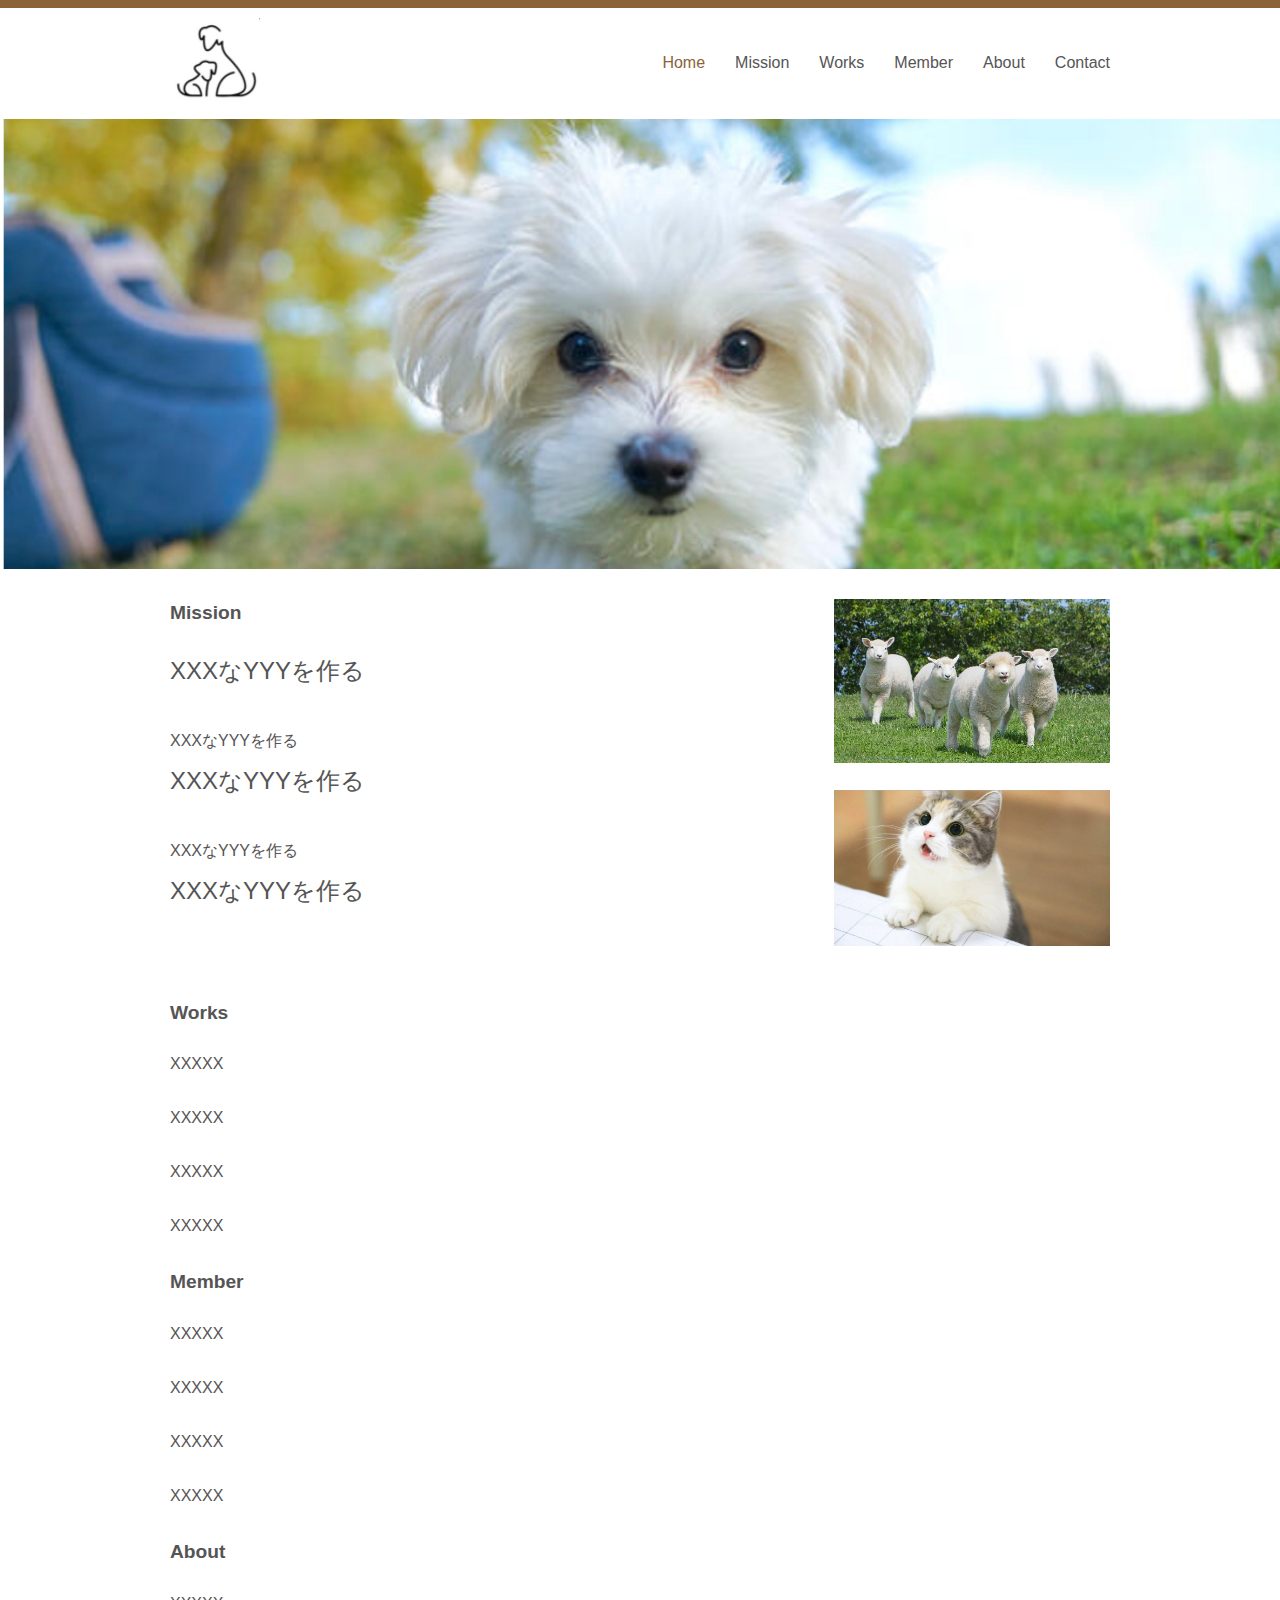
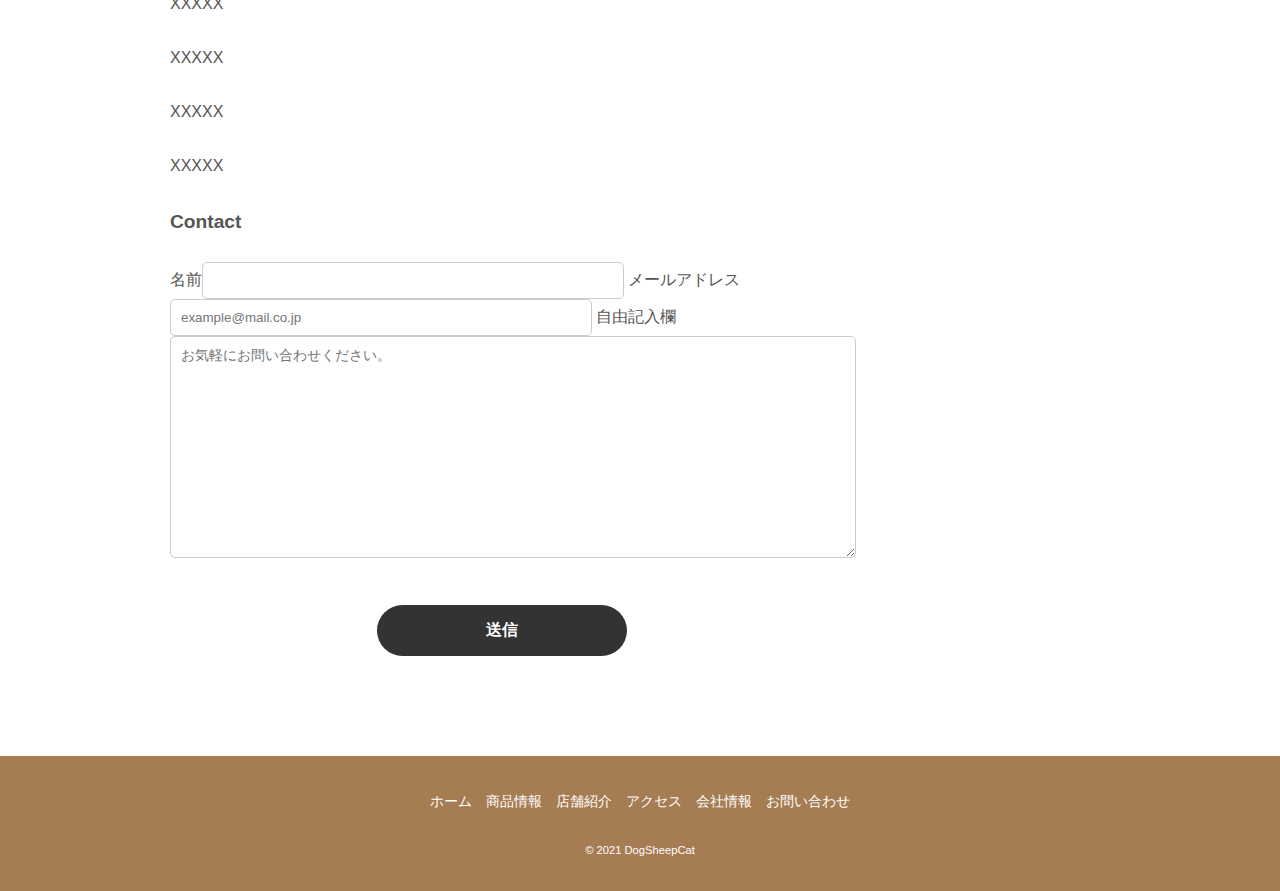
==== index.html @ 5a68ae1f "Update index.html" ====
<!DOCTYPE html>
<html lang="ja">
	<head>
		<meta charset="UTF-8" />
		<meta http-equiv="X-UA-Compatible" content="IE=edge" />
		<meta name="viewport" content="width=device-width, initial-scale=1.0" />
		<meta name="description" content="Sample Cafeの公式ウェブサイトです。商品情報、店舗紹介、アクセス、会社情報など">		<title>DogSheepCat</title>
		<link rel="stylesheet" href="css/html5reset-1.6.1.css" />
		<link rel="stylesheet" href="css/style.css" />
	</head>
	<!-- header begin -->
	<body id="home">
		<header id="top">
			<div class="header_content wrapper">
				<h1>
					<img
						class="header_logo"
						src="img/cafe_sample_logo.png"
						alt="Sample Cafe"
					/>
				</h1>
				<nav>
					<ul>
						<li class="current"><a href="index.html">Home</a></li>
						<li><a href="#num1">Mission</a></li>
						<li><a href="#num2">Works</a></li>
						<li><a href="#num3">Member</a></li>
						<li><a href="#num4">About</a></li>
						<li><a href="#num5">Contact</a></li>
					</ul>
				</nav>
			</div>
			<div id="main_image"></div>
			
		</header>
		<!-- header end -->
		<!-- contents begin -->
		<div class="contents wrapper">
			<!-- main begin -->
			<main id="contents">
				<section id="mission">
					<h2 id="num1">Mission</h2>
					<dl>
						<dt>XXXなYYYを作る</dt>
						
						<dd>XXXなYYYを作る</dd>
						
						<dt>XXXなYYYを作る</dt>
						
						<dd>XXXなYYYを作る</dd>
						
						<dt>XXXなYYYを作る</dt>
					
					</dl>
				</section>
				<section id="works">
					<h2 id="num2">Works</h2>
					<ul>
						<li>XXXXX</li>
						<li>XXXXX</li>
						<li>
							XXXXX
						</li>
						<li>XXXXX</li>
					</ul>
				</section>
				<section id="member">
					<h2 id="num3">Member</h2>
					<ul>
						<li>XXXXX</li>
						<li>XXXXX</li>
						<li>
							XXXXX
						</li>
						<li>XXXXX</li>
					</ul>
				</section>
				<section id="about">
					<h2 id="num4">About</h2>
					<ul>
						<li>XXXXX</li>
						<li>XXXXX</li>
						<li>
							XXXXX
						</li>
						<li>XXXXX</li>
					</ul>
				</section>
				<section id="contact">
					<h2 id="num5">Contact</h2>
					<ul>
						
						<form action="https://docs.google.com/forms/u/1/d/e/1FAIpQLSfZDxfUa77P49QGMpbqjDqscBNcl6CJNqtfZYKreMTOyges0Q/formResponse"　method="post" id="mG61Hd"　target="hidden_iframe" onsubmit="submitted=true;">
							<label>名前<input id="nickname" type="text" name=entry.408932729" class="form-text"></label>
							<label for="email">メールアドレス</label>
							<input id="email" type="text" name=entry.730179269" required  class="form-text" placeholder="example@mail.co.jp">
							<label for="msg">自由記入欄</label>
							<textarea id="msg" name=entry.574450616" class="form-textarea" placeholder="お気軽にお問い合わせください。"></textarea>
							<input class="contact-submit" type="submit" value="送信" />
						</form>
												      
						<script type="text/javascript">
						  var submitted = false;
						</script>
						<iframe name="hidden_iframe" id="hidden_iframe" style="display:none;" onload="if(submitted){window.location='thanks.html';}"></iframe>
						
					</ul>
				</section>
			</main>
			<!-- main end -->
			<!-- sidebar begin -->
			<aside id="sidebar">
				<ul>
					<li>
						<a href="#"
							><img
								src="img/cafe_sample_banner1.jpg"
								alt="季節のおすすめ商品はこちら"
						/></a>
					</li>
					<li>
						<a href="#"
							><img
								src="img/cafe_sample_banner2.jpg"
								alt="コーヒー豆の豆知識"
						/></a>
					</li>
				</ul>
			</aside>
		</div>
		<!-- sidebar end -->
		<!-- contents end -->
		<!-- footer begin -->
		<footer>
			<ul>
				<li><a href="index.html">ホーム</a></li>
				<li><a href="#">商品情報</a></li>
				<li><a href="#">店舗紹介</a></li>
				<li><a href="#">アクセス</a></li>
				<li><a href="#">会社情報</a></li>
				<li><a href="#">お問い合わせ</a></li>
			</ul>
			<small>&copy; 2021 DogSheepCat </small>
		</footer>
		<!-- footer end -->
	</body>
</html>
---- css/style.css ----
@charset "utf-8";

/* common */
html {
	font-size: 100%;
}

body {
	font-family: 'Hiragino Kaku Gothic proN', 'メイリオ', sans-serif;
	color: #555;
	line-height: 1.5;
}

img {
	width: 100%;
}

.wrapper {
	max-width: 940px;
	margin: 0 auto;
	padding: 0 10px;
}

/* header */
header {
	border-top: 8px solid #8c6239;
}

.header_logo {
	width: 90px;
}

.header_content {
	display: flex;
	align-items: center;
	justify-content: space-between;
	margin: 10px auto;
}

header nav ul {
	display: flex;
}

header nav ul li {
	margin-left: 30px;
}

header nav ul li a {
	text-decoration: none;
	color: #555;
}

header nav ul li a:hover,
header nav ul li a:active,
header nav ul li.current a {
	color: #8c6239;
}


#main_image {
	width: 100%;
	height: 50vh;
	background-image: url(../img/cafe_sample_cafe.jpg);
	background-repeat: no-repeat;
	background-position: center;
	background-size: cover;
}

/* contents */
.contents {
	display: flex;
	justify-content: space-between;
	margin-top: 30px;
}

#main_content {
	width: 65%;
}

#sidebar {
	width: 75%;
}

#home h2 {
	margin-bottom: 20px;
	padding-bottom: 5px;
	border-bottom: 1px;
	font-size: 1.2rem;
}

#mission dl {
	display: flex;
	flex-wrap: wrap;
	margin-bottom: 50px;
}

#mission dt {
	width: 20em;
	font-size: 1.5rem;
}

#mission dd {
	width: calc(100% - 20em);
}

#mission dd {
	margin-bottom: 10px;
}

#mission dt {
	margin-bottom: 40px;
}

#works ul li {
	margin-bottom: 30px;
	list-style-type: none;
}

#member ul li {
	margin-bottom: 30px;
	list-style-type: none;
}

#about ul li {
	margin-bottom: 30px;
	list-style-type: none;
}

#contact ul li {
	margin-bottom: 30px;
	list-style-type: none;
}

#sidebar ul li {
	margin-bottom: 20px;
	list-style-type: none;
}

/* footer */
footer {
	margin-top: 100px;
	padding: 30px;
	text-align: center;
	color: #fff;
	background-color: #a67c52;
}

footer ul {
	margin-bottom: 20px;
	font-size: 0.9rem;
}

footer ul li {
	display: inline-block;
	margin: 5px;
}

footer ul li a {
	color: #fff;
}

footer ul li a:link {
	text-decoration: none;
}

footer ul li a:hover,
footer ul li a:active {
	opacity: 0.7;
}

small {
	font-size: 0.7rem;
}

.label {
    display: block;
}


input[type="nickname"]{
padding: 10px;
width: 100%;
color:#999;
margin-bottom: 40px;
}
input[type="email"]{
padding: 10px;
width: 100%;
color:#999;
margin-bottom: 40px;
}
textarea{
padding: 10px;
height: 100px;
color:#999;
font-size: 14px;
width: 100%;
margin-bottom: 40px;
}
button{
background: #8c6239;
color: #ffffff;
font-size:16px;
font-weight:bold;
padding: 10px 20px;
margin: 0 5px;
margin-bottom: 10px;
}

.form-text {
    width: 100%;
    padding: 10px;
    border-radius: 5px;
    border: 1px solid #ccc;
    appearance: none;
    -webkit-appearance: none;
    -moz-appearance: none;
    max-width: 400px;
}

.form-textarea {
    width: 100%;
    padding: 10px;
    height: 200px;
    border-radius: 5px;
    border: 1px solid #ccc;
    appearance: none;
    -webkit-appearance: none;
    -moz-appearance: none;
}

.contact-submit {
  width: 250px;
  background-color: #333;
  color: #fff;
  font-weight: bold;
  display: block;
  margin: 0 auto;
  font-size: 16px;
  padding: 15px;
  border-radius: 100vh;
  border: none;
  appearance: none;
  -webkit-appearance: none;
  -moz-appearance: none;
  cursor: pointer;
}


/* responsive */
@media (max-width: 600px) {
	html {
		font-size: 87.5%;
	}
	.header_logo {
		width: 60px;
	}
	.contents {
		flex-direction: column;
		margin-top: 10px;
	}
	#main_content,
	#sidebar {
		width: 100%;
	}
}
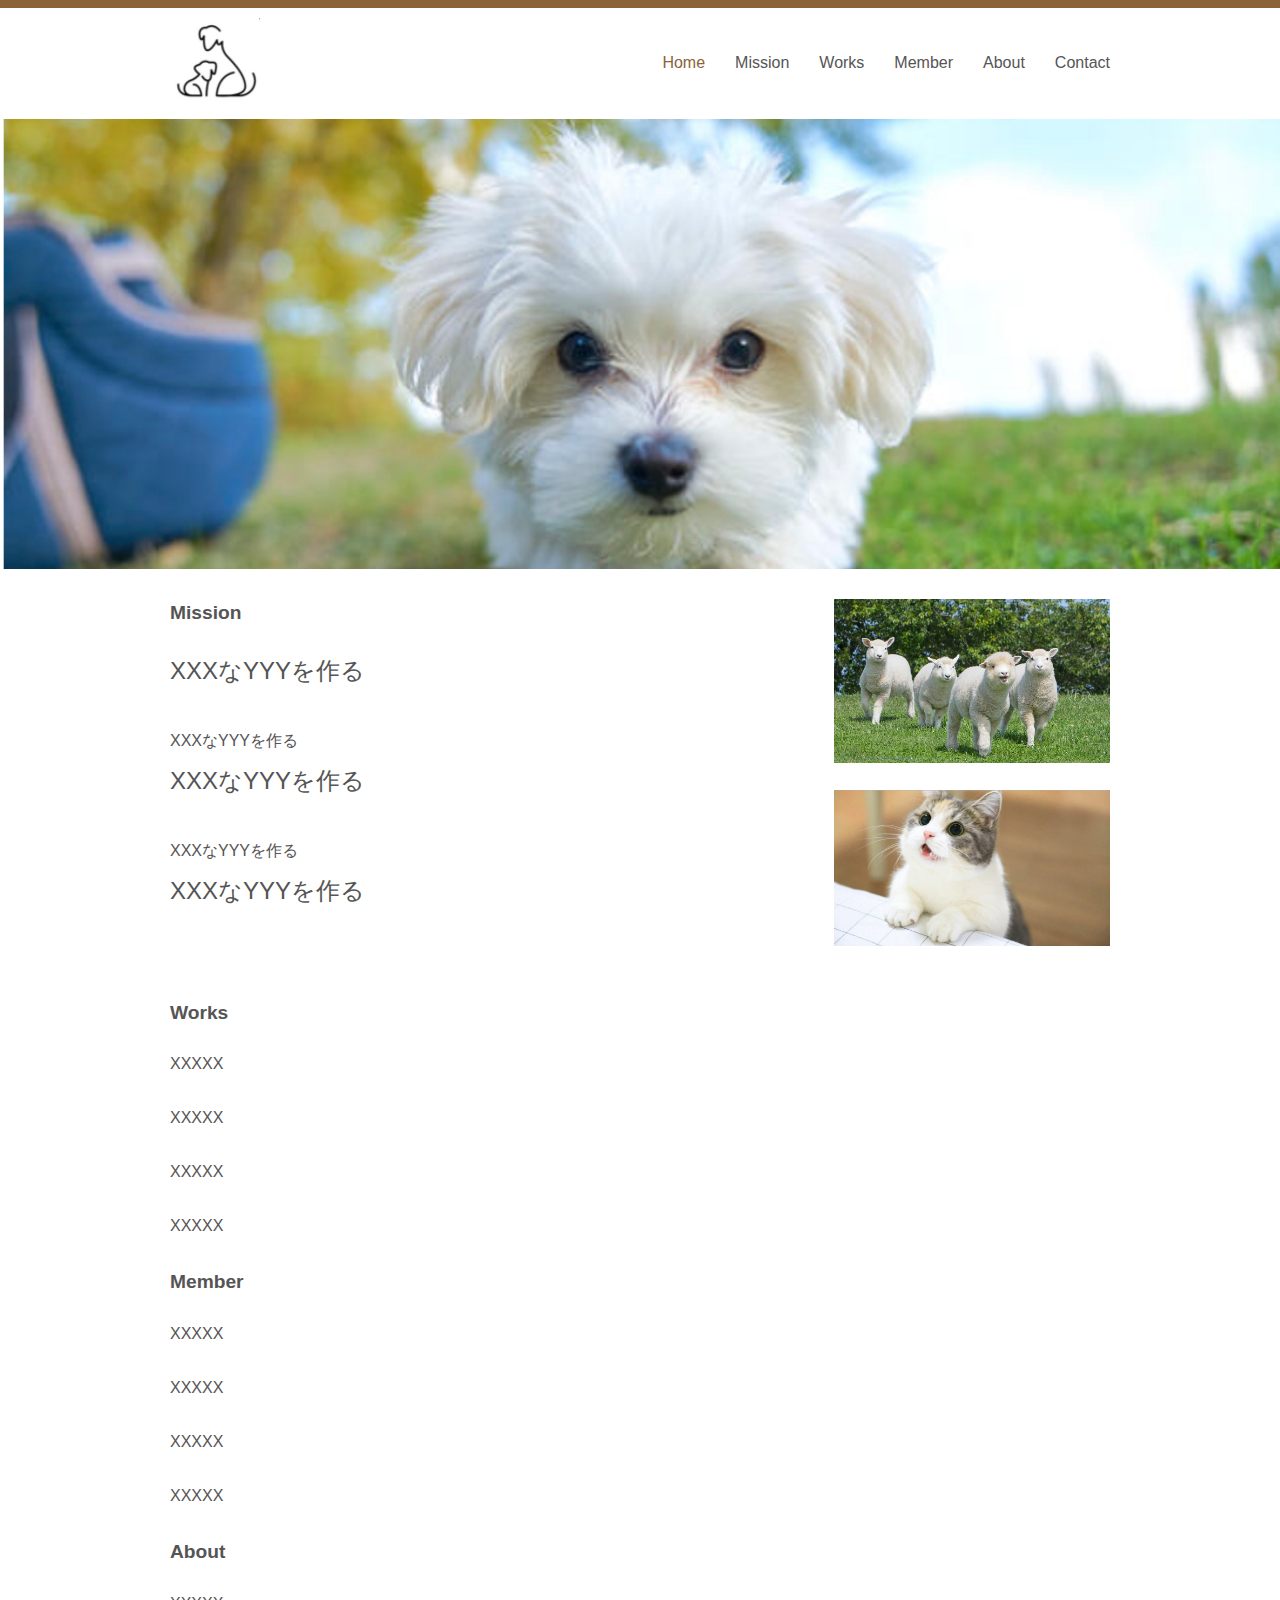
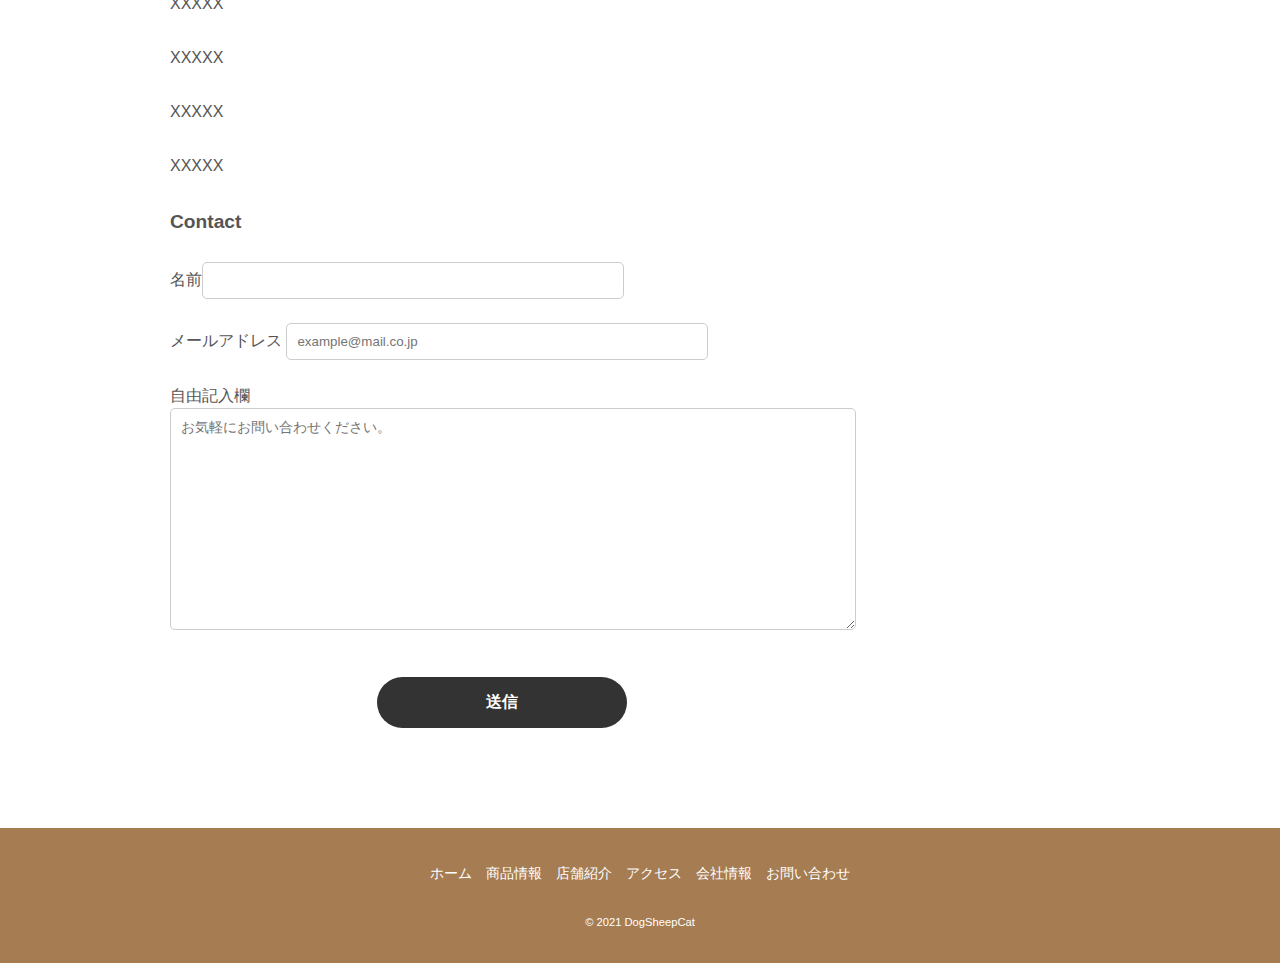
==== commit b8e7fb8f: "Update index.html" ====
--- a/index.html
+++ b/index.html
@@ -92,8 +92,10 @@
 						
 						<form action="https://docs.google.com/forms/u/1/d/e/1FAIpQLSfZDxfUa77P49QGMpbqjDqscBNcl6CJNqtfZYKreMTOyges0Q/formResponse"　method="post" id="mG61Hd"　target="hidden_iframe" onsubmit="submitted=true;">
 							<label>名前<input id="nickname" type="text" name=entry.408932729" class="form-text"></label>
+								<br></br>
 							<label for="email">メールアドレス</label>
 							<input id="email" type="text" name=entry.730179269" required  class="form-text" placeholder="example@mail.co.jp">
+								<br></br>
 							<label for="msg">自由記入欄</label>
 							<textarea id="msg" name=entry.574450616" class="form-textarea" placeholder="お気軽にお問い合わせください。"></textarea>
 							<input class="contact-submit" type="submit" value="送信" />
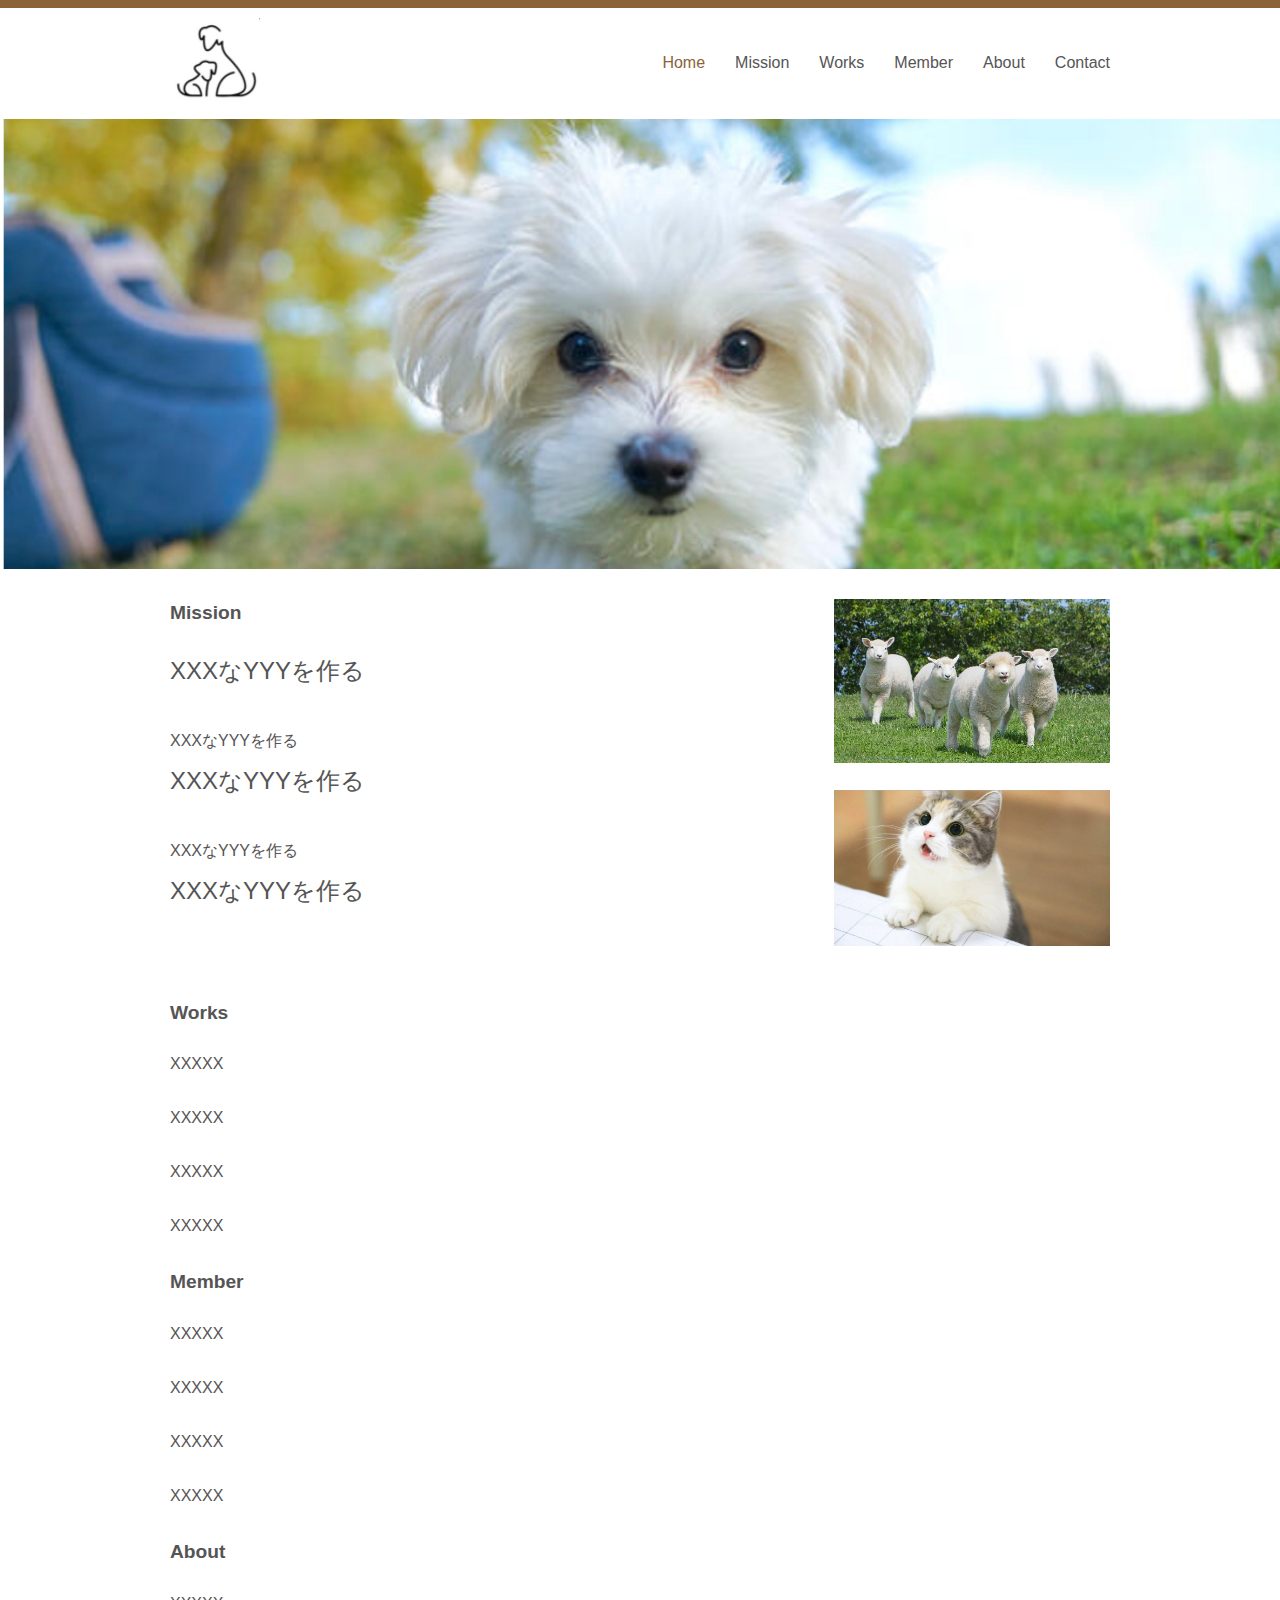
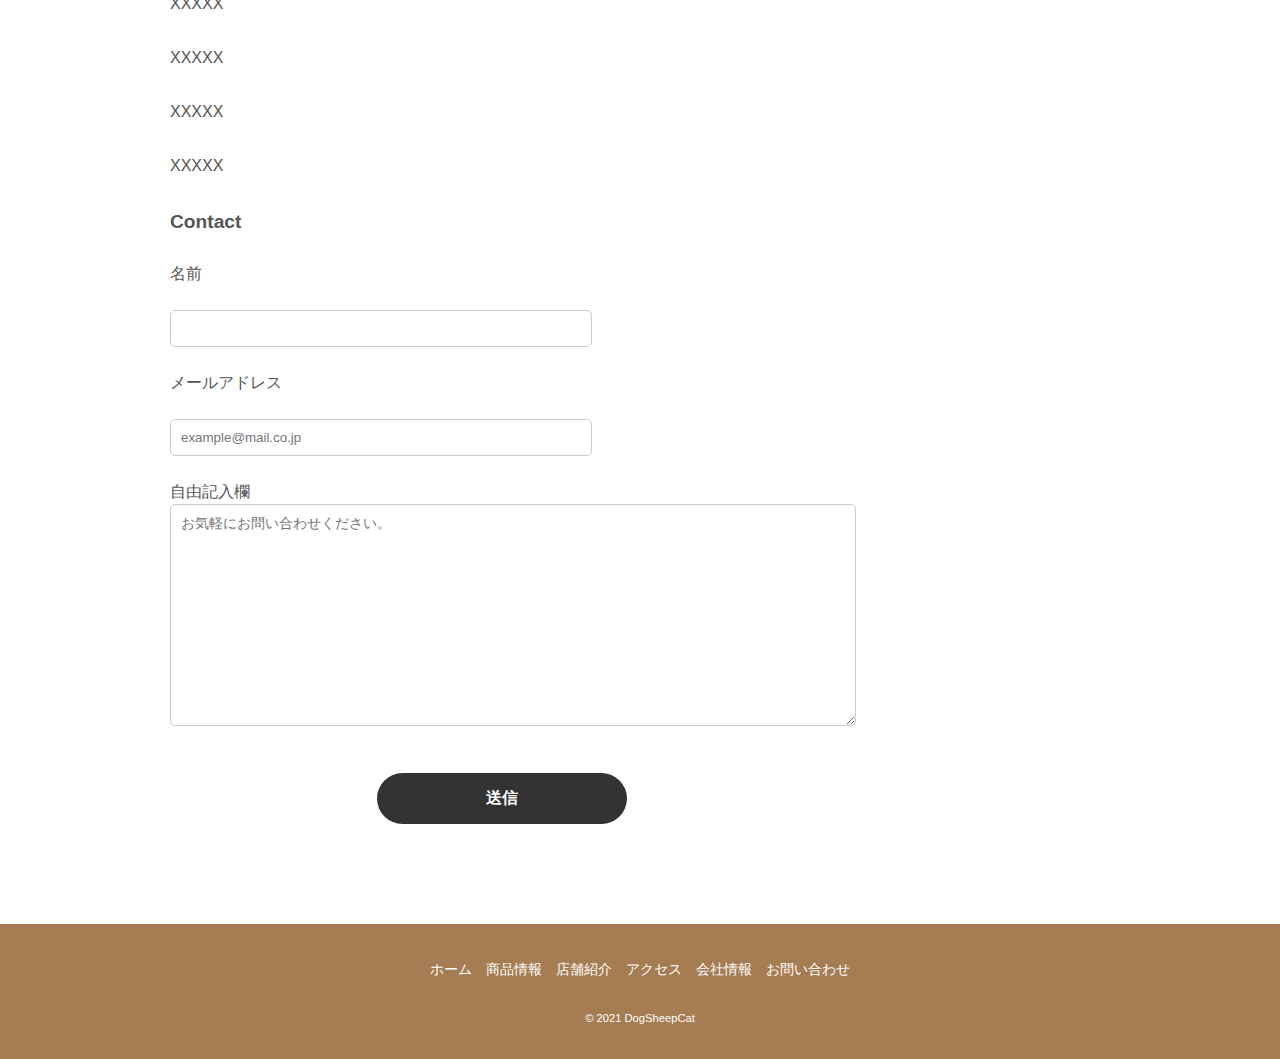
==== commit bca26eac: "Update index.html" ====
--- a/index.html
+++ b/index.html
@@ -91,9 +91,12 @@
 					<ul>
 						
 						<form action="https://docs.google.com/forms/u/1/d/e/1FAIpQLSfZDxfUa77P49QGMpbqjDqscBNcl6CJNqtfZYKreMTOyges0Q/formResponse"　method="post" id="mG61Hd"　target="hidden_iframe" onsubmit="submitted=true;">
-							<label>名前<input id="nickname" type="text" name=entry.408932729" class="form-text"></label>
+							<label>名前
+								<br></br>
+								<input id="nickname" type="text" name=entry.408932729" class="form-text"></label>
 								<br></br>
 							<label for="email">メールアドレス</label>
+									  <br></br>
 							<input id="email" type="text" name=entry.730179269" required  class="form-text" placeholder="example@mail.co.jp">
 								<br></br>
 							<label for="msg">自由記入欄</label>
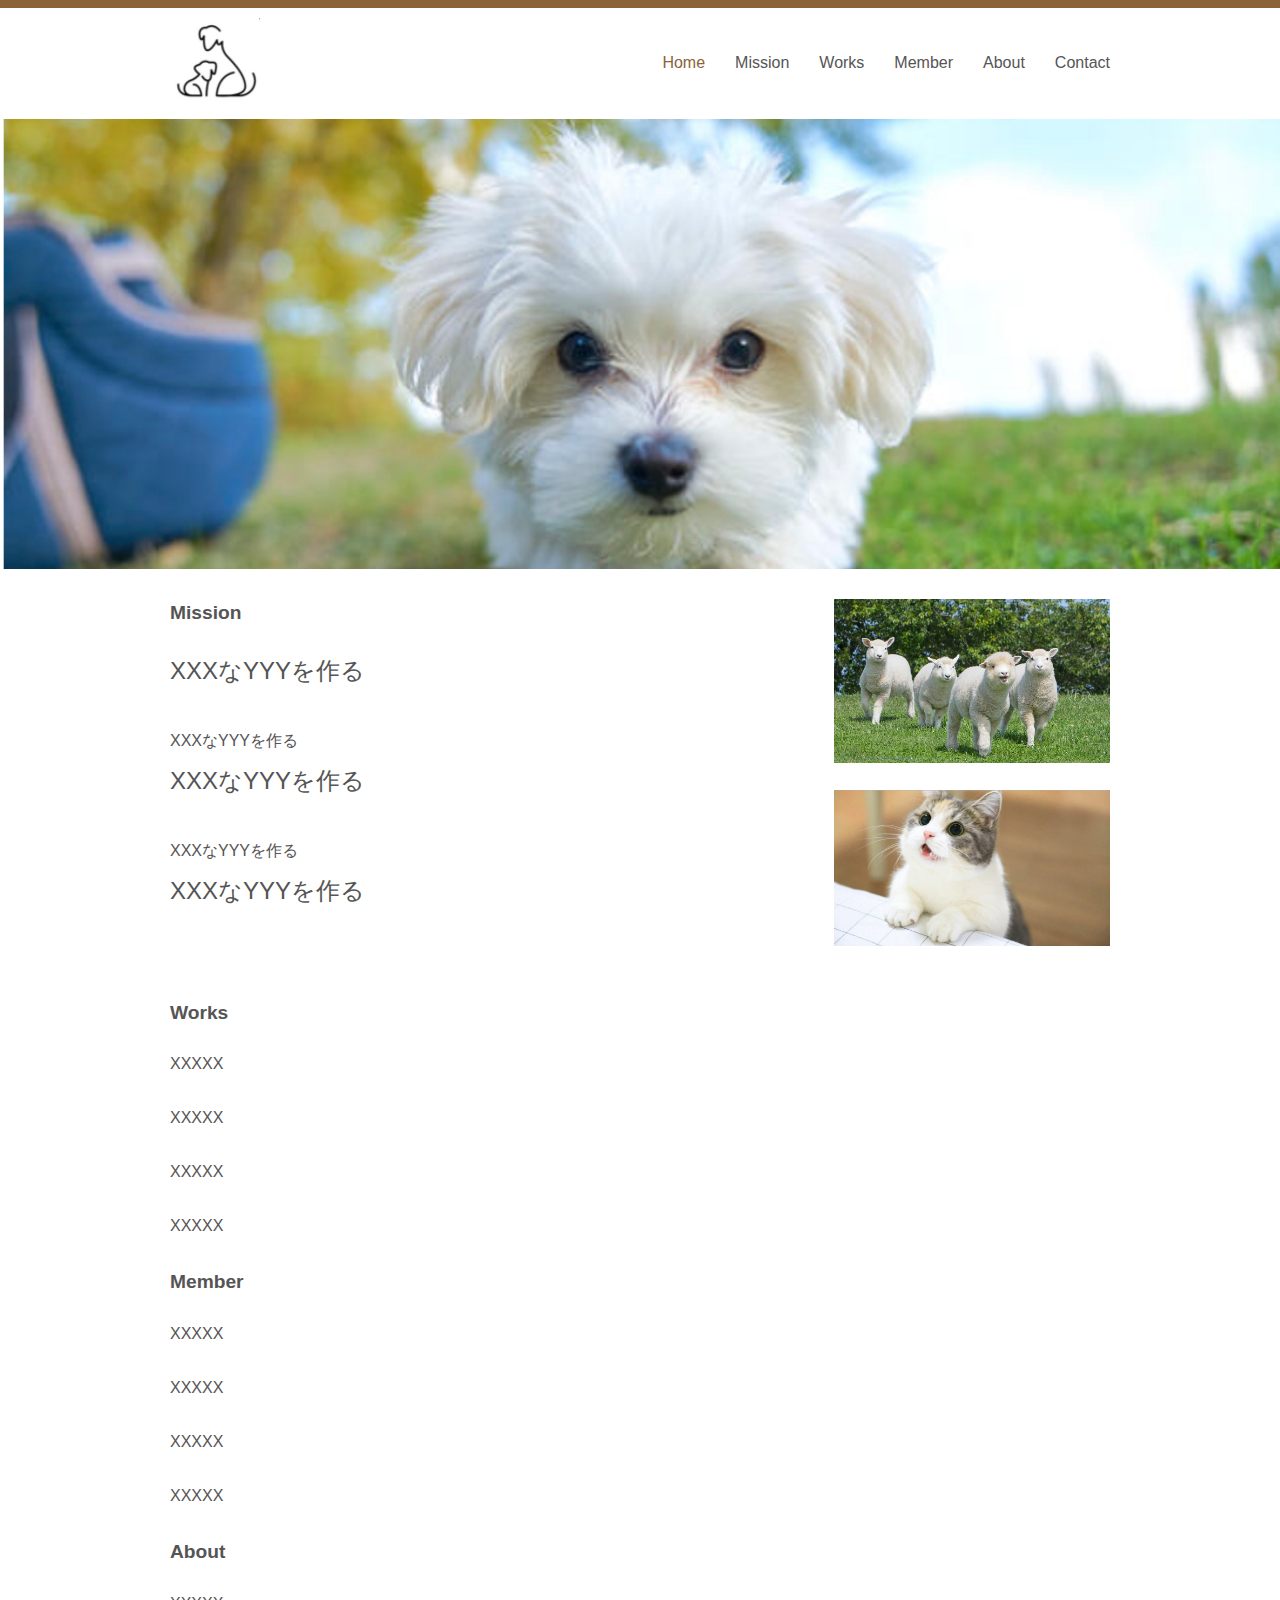
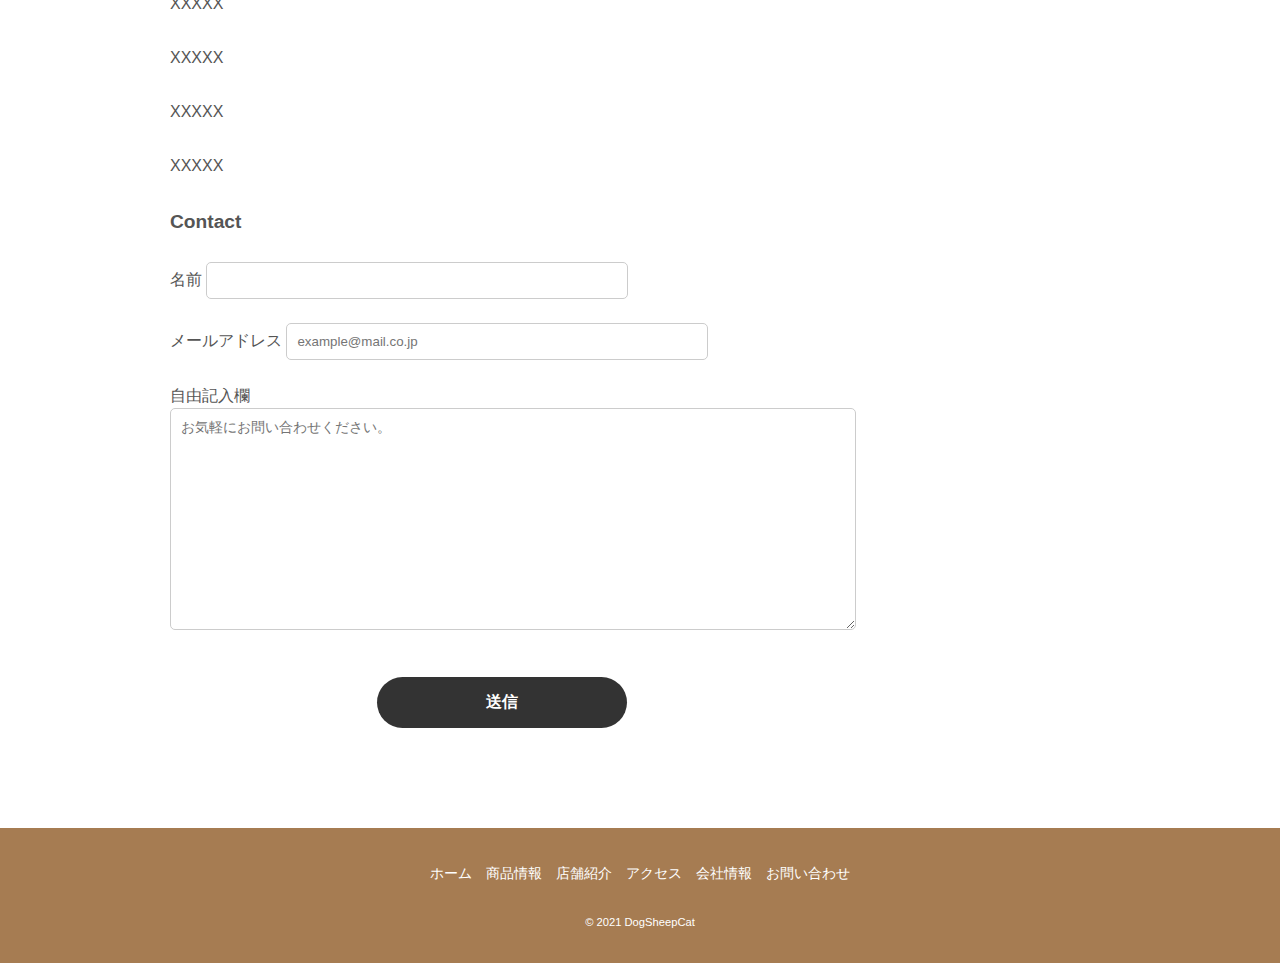
==== commit b17146a8: "Update index.html" ====
--- a/index.html
+++ b/index.html
@@ -90,25 +90,23 @@
 					<h2 id="num5">Contact</h2>
 					<ul>
 						
-						<form action="https://docs.google.com/forms/u/1/d/e/1FAIpQLSfZDxfUa77P49QGMpbqjDqscBNcl6CJNqtfZYKreMTOyges0Q/formResponse"　method="post" id="mG61Hd"　target="hidden_iframe" onsubmit="submitted=true;">
+						<form action="https://docs.google.com/forms/u/1/d/e/1FAIpQLSfZDxfUa77P49QGMpbqjDqscBNcl6CJNqtfZYKreMTOyges0Q/formResponse" method="POST" id="mG61Hd"　target="hidden_iframe" onsubmit="submitted=true;">
 							<label>名前
-								<br></br>
 								<input id="nickname" type="text" name=entry.408932729" class="form-text"></label>
 								<br></br>
 							<label for="email">メールアドレス</label>
-									  <br></br>
 							<input id="email" type="text" name=entry.730179269" required  class="form-text" placeholder="example@mail.co.jp">
 								<br></br>
 							<label for="msg">自由記入欄</label>
 							<textarea id="msg" name=entry.574450616" class="form-textarea" placeholder="お気軽にお問い合わせください。"></textarea>
 							<input class="contact-submit" type="submit" value="送信" />
-						</form>
-												      
+					      
 						<script type="text/javascript">
 						  var submitted = false;
 						</script>
 						<iframe name="hidden_iframe" id="hidden_iframe" style="display:none;" onload="if(submitted){window.location='thanks.html';}"></iframe>
 						
+						</form>
 					</ul>
 				</section>
 			</main>
--- a/css/style.css
+++ b/css/style.css
@@ -172,22 +172,16 @@
 	font-size: 0.7rem;
 }
 
-.label {
-    display: block;
-}
-
 
 input[type="nickname"]{
 padding: 10px;
 width: 100%;
 color:#999;
-margin-bottom: 40px;
 }
 input[type="email"]{
 padding: 10px;
 width: 100%;
 color:#999;
-margin-bottom: 40px;
 }
 textarea{
 padding: 10px;
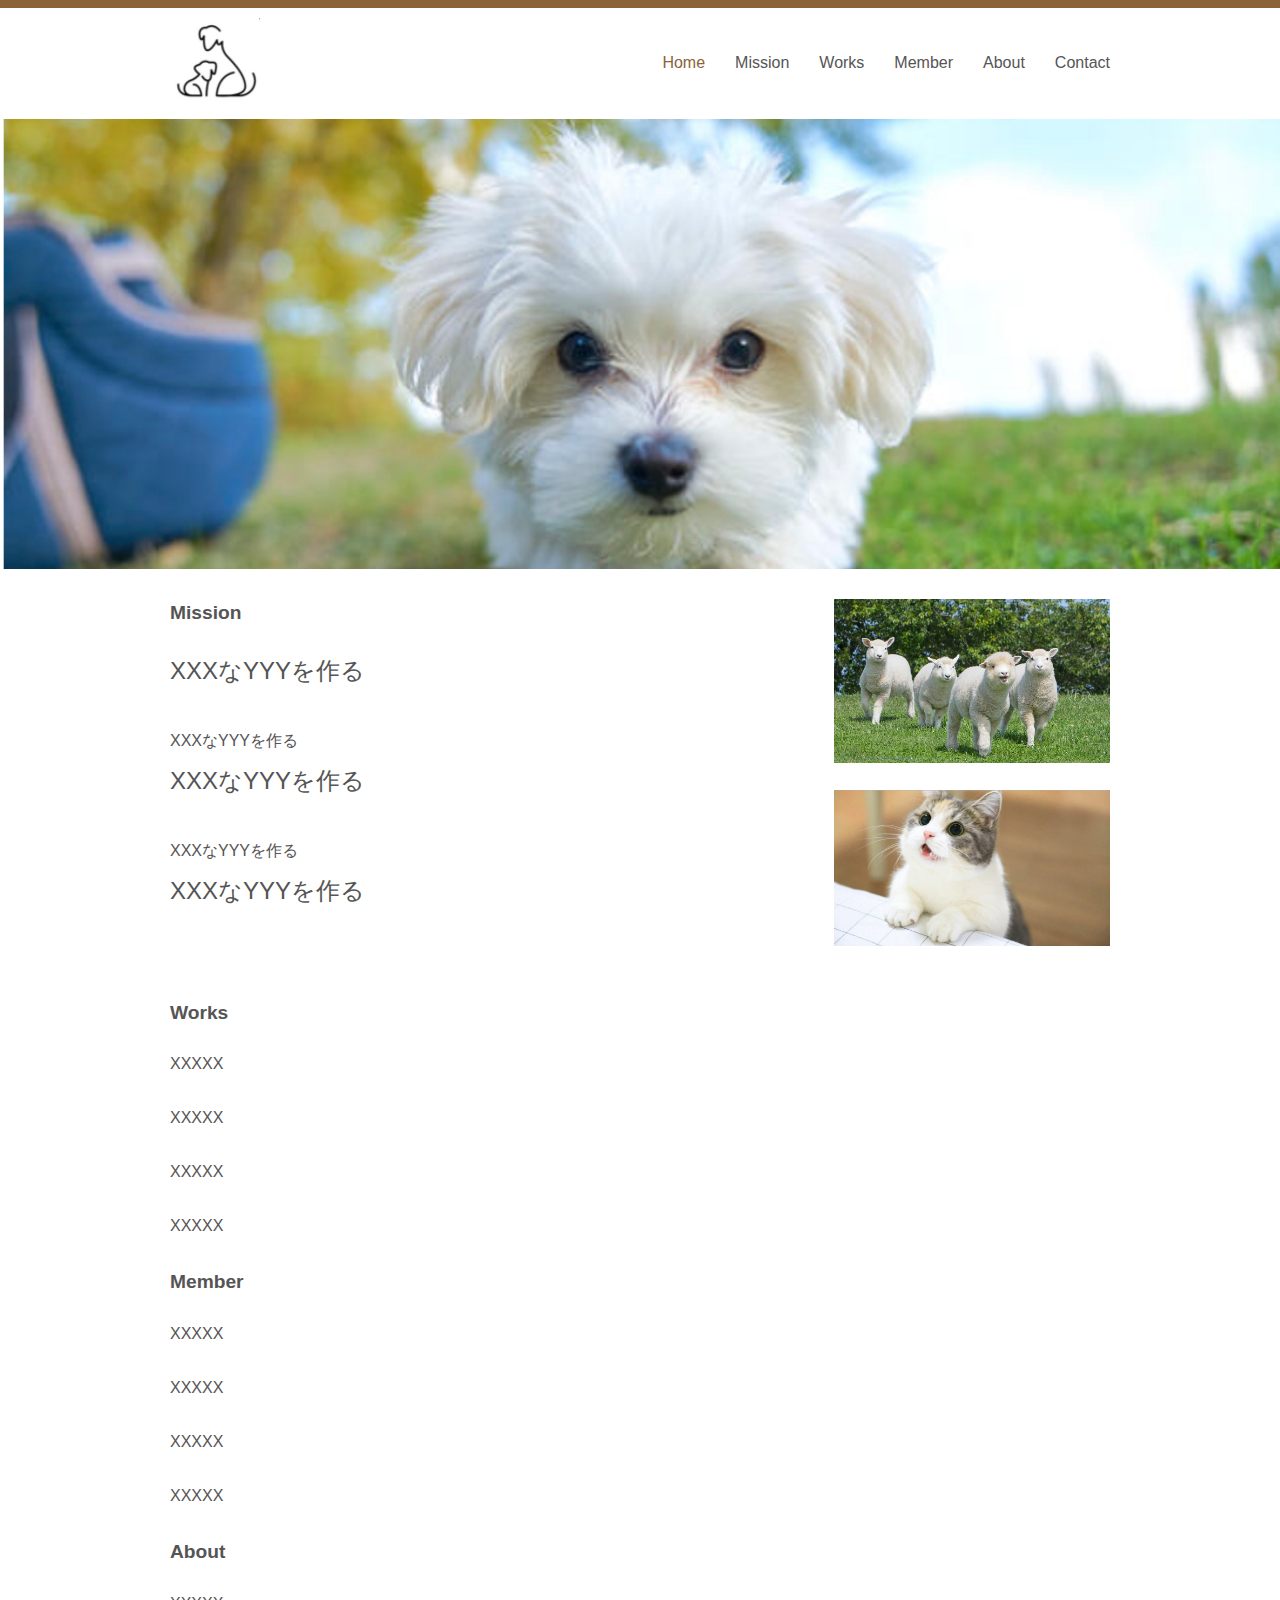
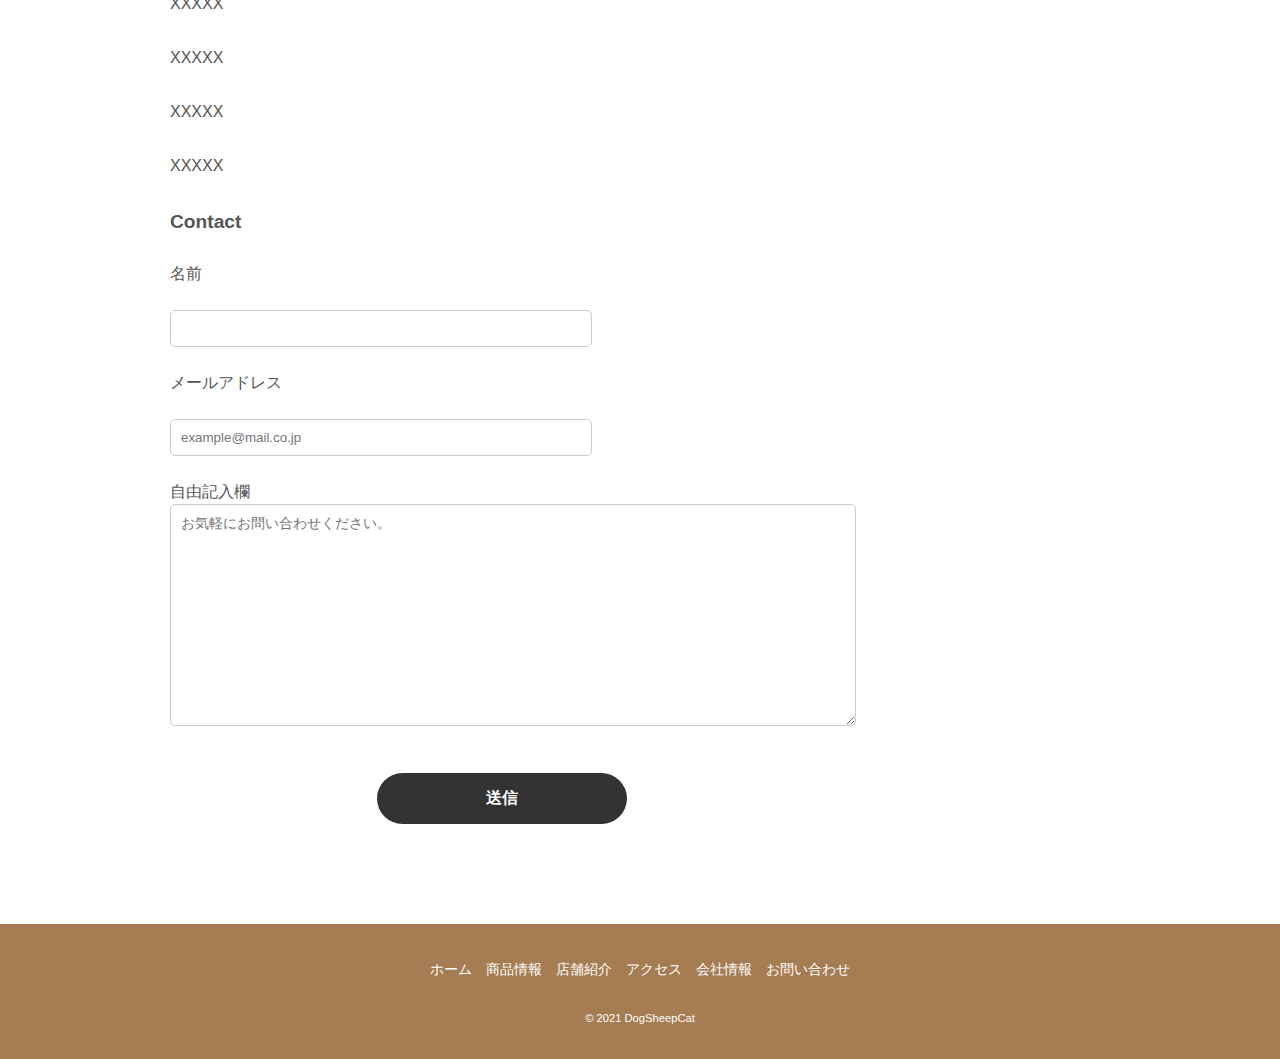
==== commit 7c1bdd8d: "Update index.html" ====
--- a/index.html
+++ b/index.html
@@ -91,10 +91,10 @@
 					<ul>
 						
 						<form action="https://docs.google.com/forms/u/1/d/e/1FAIpQLSfZDxfUa77P49QGMpbqjDqscBNcl6CJNqtfZYKreMTOyges0Q/formResponse" method="POST" id="mG61Hd"　target="hidden_iframe" onsubmit="submitted=true;">
-							<label>名前
+							<label>名前<br></br>
 								<input id="nickname" type="text" name=entry.408932729" class="form-text"></label>
 								<br></br>
-							<label for="email">メールアドレス</label>
+							<label for="email">メールアドレス</label><br></br>
 							<input id="email" type="text" name=entry.730179269" required  class="form-text" placeholder="example@mail.co.jp">
 								<br></br>
 							<label for="msg">自由記入欄</label>
